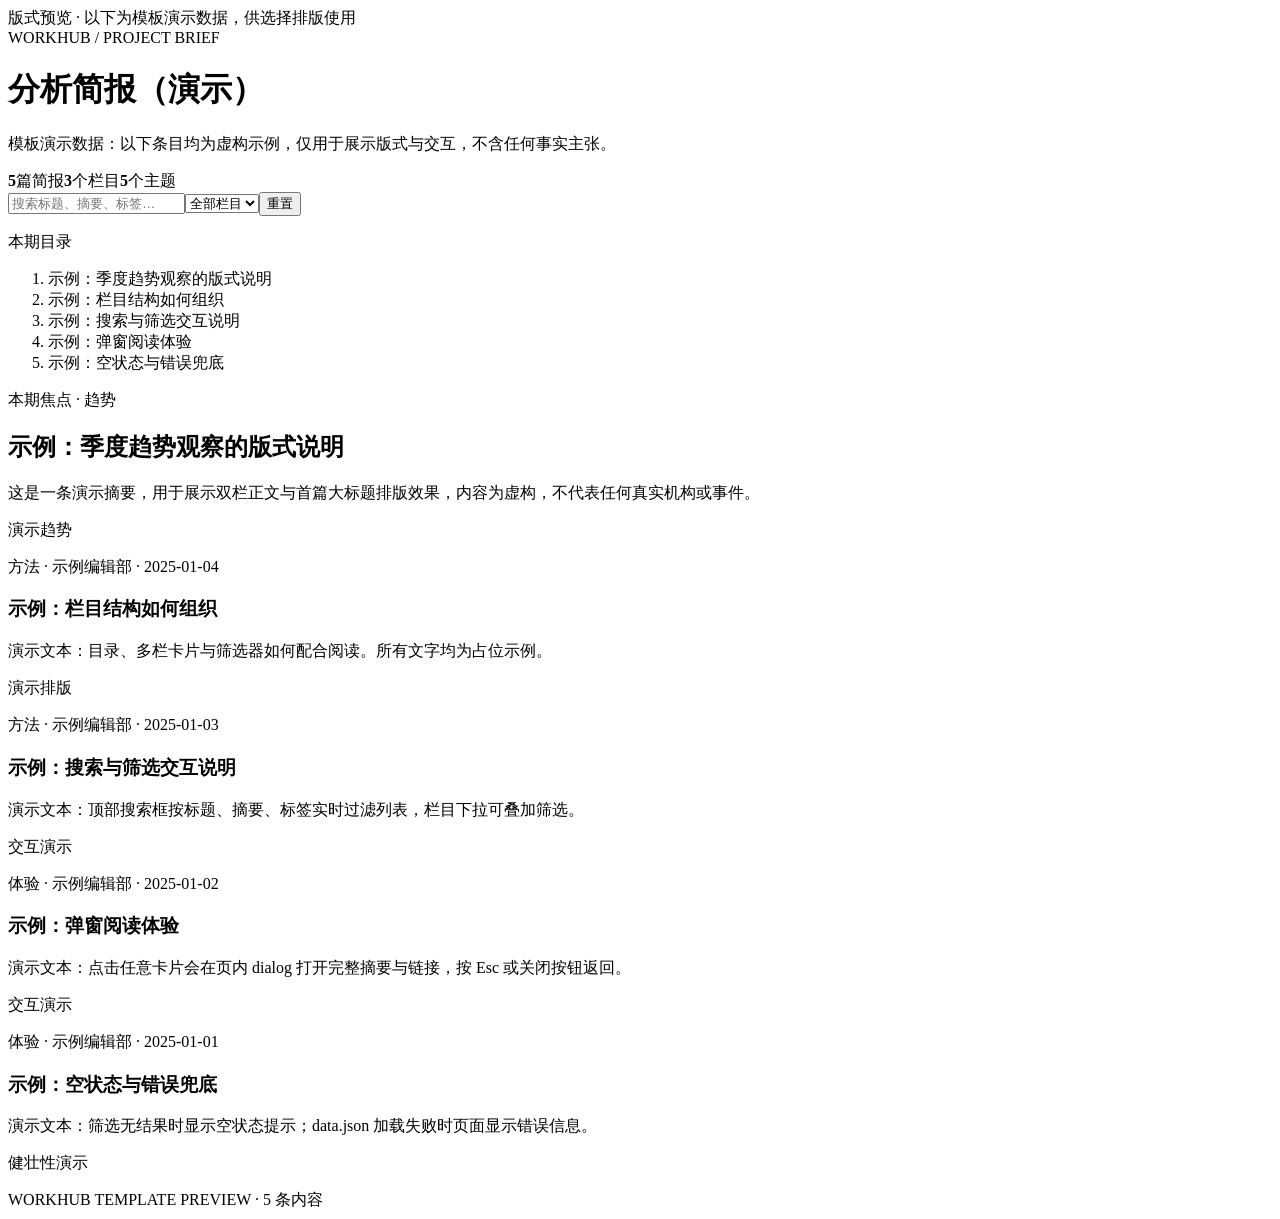
==== templates/brief/index.html @ 239c28c5 "Initial Workhub release" ====
<!doctype html>
<html lang="zh-CN">
<head>
  <meta charset="UTF-8">
  <meta name="viewport" content="width=device-width,initial-scale=1">
  <meta name="color-scheme" content="light">
  <title>分析简报</title>
  <link rel="stylesheet" href="/design-system.css" data-workhub-design>
  <script src="/templates/runtime.js" defer></script>
</head>
<body data-template="brief">
<header class="template-header">
  <div class="template-titleblock"><span class="template-eyebrow">WORKHUB / PROJECT BRIEF</span><h1>分析简报</h1><p id="issue">从关键发现出发，保留证据，明确下一步。</p></div>
</header>
<div id="loading">正在读取内容…</div><div id="error" hidden>内容读取失败，请检查数据文件。</div>
<main id="app" hidden>
  <section id="stats" aria-label="简报统计"></section>
  <div id="toolbar"><input id="q" type="search" placeholder="搜索标题、摘要、标签…" aria-label="搜索内容"><select id="cat" aria-label="按栏目筛选"></select><button id="reset" type="button">重置</button></div>
  <div class="wrap"><nav class="outline" aria-label="简报目录"><p class="outline-title">本期目录</p><ol id="toc"></ol></nav><section><article class="lead" id="lead"></article><div class="grid" id="grid" aria-live="polite"></div><p id="empty" hidden>暂无匹配内容。</p></section></div>
  <footer></footer>
</main>
<dialog id="dlg" aria-labelledby="d-title"><p class="meta" id="d-meta"></p><h2 id="d-title"></h2><p id="d-sum"></p><p id="d-tags"></p><p><a id="d-link" target="_blank" rel="noopener">查看来源 ↗</a></p><button id="close" type="button">关闭</button></dialog>
</body>
</html>
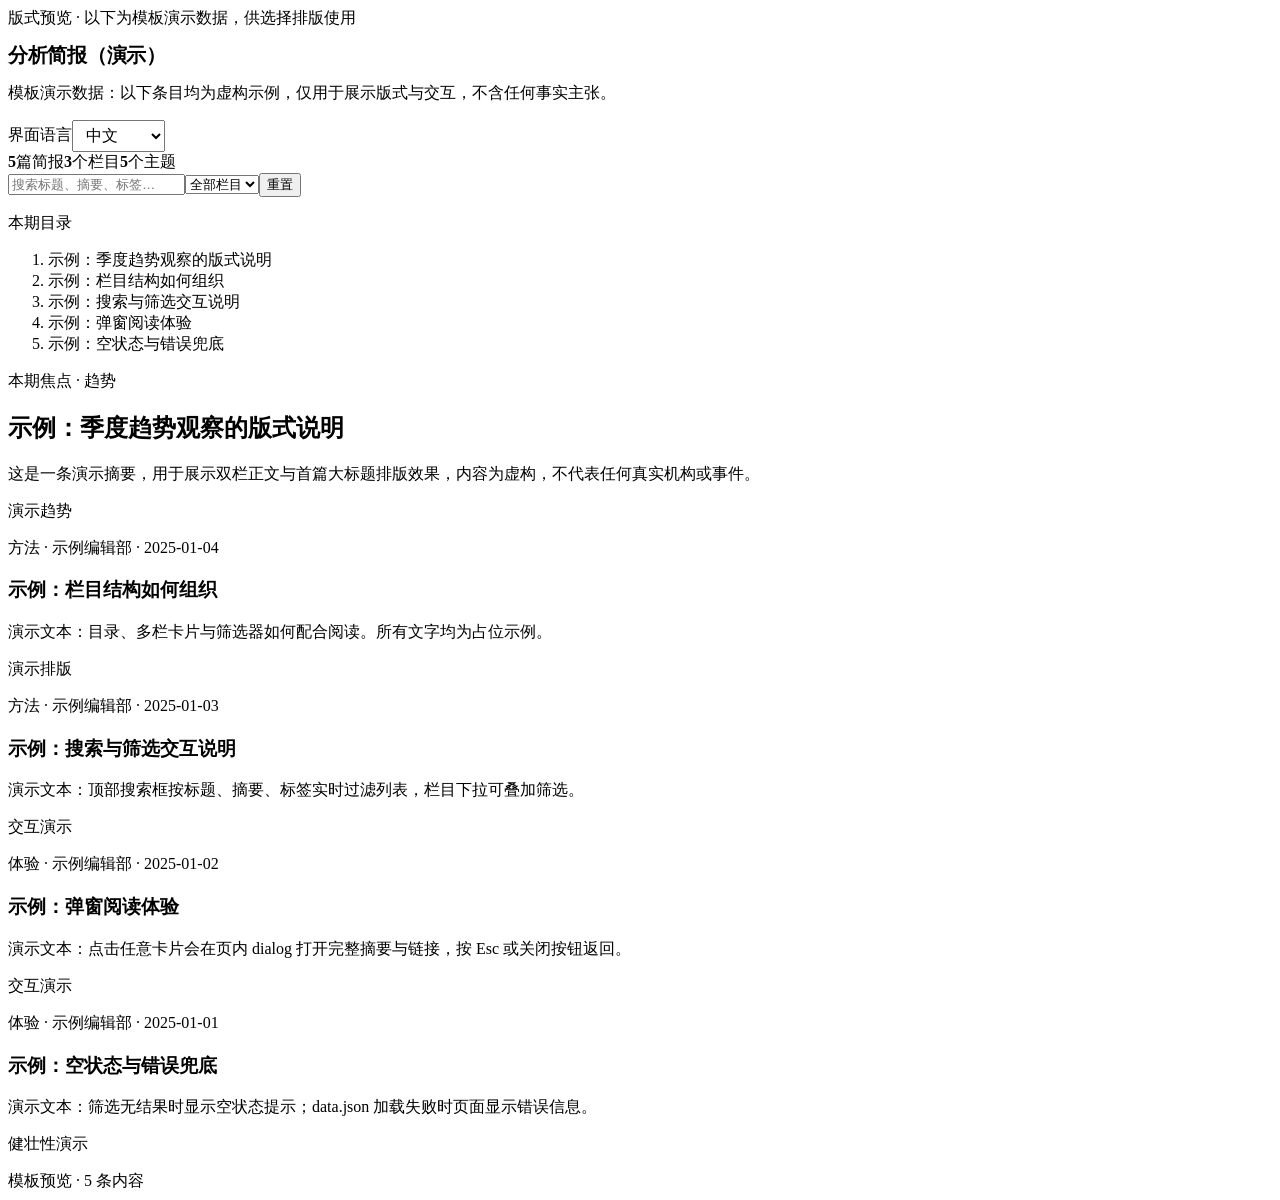
==== commit 09d4c3ad: "Add persistent Chinese and English interfaces and documentation" ====
--- a/templates/brief/index.html
+++ b/templates/brief/index.html
@@ -6,19 +6,21 @@
   <meta name="color-scheme" content="light">
   <title>分析简报</title>
   <link rel="stylesheet" href="/design-system.css" data-workhub-design>
+  <link rel="stylesheet" href="/templates/template-shell.css">
   <script src="/templates/runtime.js" defer></script>
 </head>
 <body data-template="brief">
 <header class="template-header">
-  <div class="template-titleblock"><span class="template-eyebrow">WORKHUB / PROJECT BRIEF</span><h1>分析简报</h1><p id="issue">从关键发现出发，保留证据，明确下一步。</p></div>
+  <div class="template-titleblock"><h1>分析简报</h1><p id="issue">从关键发现出发，保留证据，明确下一步。</p></div>
+  <div class="template-language"><label for="language-select" data-i18n="language">界面语言</label><select id="language-select" aria-label="界面语言" data-i18n-aria="language"><option value="zh-CN">中文</option><option value="en">English</option></select></div>
 </header>
-<div id="loading">正在读取内容…</div><div id="error" hidden>内容读取失败，请检查数据文件。</div>
+<div id="loading" data-i18n="loading">正在读取内容…</div><div id="error" data-i18n="loadError" hidden>内容读取失败，请检查数据文件。</div>
 <main id="app" hidden>
-  <section id="stats" aria-label="简报统计"></section>
-  <div id="toolbar"><input id="q" type="search" placeholder="搜索标题、摘要、标签…" aria-label="搜索内容"><select id="cat" aria-label="按栏目筛选"></select><button id="reset" type="button">重置</button></div>
-  <div class="wrap"><nav class="outline" aria-label="简报目录"><p class="outline-title">本期目录</p><ol id="toc"></ol></nav><section><article class="lead" id="lead"></article><div class="grid" id="grid" aria-live="polite"></div><p id="empty" hidden>暂无匹配内容。</p></section></div>
+  <section id="stats" aria-label="简报统计" data-i18n-aria="briefStats"></section>
+  <div id="toolbar"><input id="q" type="search" data-i18n-placeholder="placeholder" data-i18n-aria="searchContent" placeholder="搜索标题、摘要、标签…" aria-label="搜索内容"><select id="cat" aria-label="按栏目筛选" data-i18n-aria="filterColumn"></select><button id="reset" type="button" data-i18n="reset">重置</button></div>
+  <div class="wrap"><nav class="outline" aria-label="简报目录" data-i18n-aria="outline"><p class="outline-title" data-i18n="outline">本期目录</p><ol id="toc"></ol></nav><section><article class="lead" id="lead"></article><div class="grid" id="grid" aria-live="polite"></div><p id="empty" data-i18n="emptyMatch" hidden>暂无匹配内容。</p></section></div>
   <footer></footer>
 </main>
-<dialog id="dlg" aria-labelledby="d-title"><p class="meta" id="d-meta"></p><h2 id="d-title"></h2><p id="d-sum"></p><p id="d-tags"></p><p><a id="d-link" target="_blank" rel="noopener">查看来源 ↗</a></p><button id="close" type="button">关闭</button></dialog>
+<dialog id="dlg" aria-labelledby="d-title"><p class="meta" id="d-meta"></p><h2 id="d-title"></h2><p id="d-sum"></p><p id="d-tags"></p><p><a id="d-link" data-i18n="sourceLink" target="_blank" rel="noopener">查看来源 ↗</a></p><button id="close" type="button" data-i18n="close">关闭</button></dialog>
 </body>
 </html>
--- a/templates/template-shell.css
+++ b/templates/template-shell.css
@@ -0,0 +1,34 @@
+/* Compact layout shell. All visual values come from the shared design system. */
+body[data-template] .template-header {
+  padding-top: var(--wh-space-4);
+  padding-bottom: var(--wh-space-4);
+  gap: var(--wh-space-4);
+}
+body[data-template] .template-header h1 {
+  font-size: 20px;
+  letter-spacing: -.3px;
+}
+body[data-template] .template-header p {
+  margin-top: var(--wh-space-2);
+  font-size: var(--wh-text-xs);
+}
+body[data-template] .template-titleblock {flex: 1 1 240px;}
+body[data-template] .template-language {
+  display: flex;
+  gap: var(--wh-space-2);
+  align-items: center;
+  color: var(--wh-muted);
+  font-size: var(--wh-text-xs);
+}
+body[data-template] .template-language label {white-space: nowrap;}
+body[data-template] .template-language select {
+  min-height: 32px;
+  padding: 4px 9px;
+  font-size: var(--wh-text-xs);
+}
+body[data-template] .template-language select:focus-visible {outline-offset: 2px;}
+@media(max-width:560px) {
+  body[data-template] .template-header {gap: var(--wh-space-3);}
+  body[data-template] .template-titleblock {flex-basis:100%;}
+  body[data-template] .template-language {margin-left:auto;}
+}
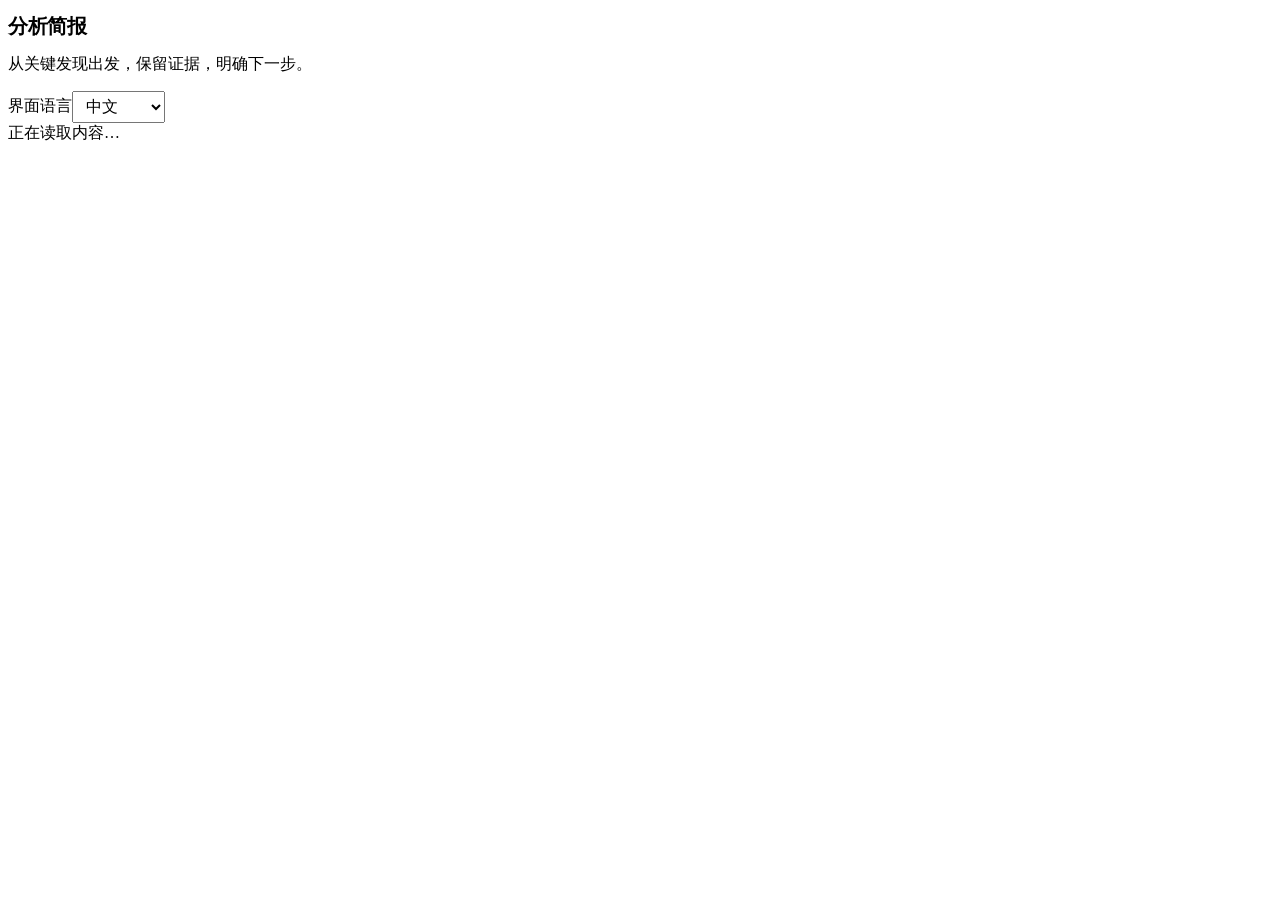
==== commit ca7464d0: "Add Codex light and dark appearance with pinned light articles" ====
--- a/templates/brief/index.html
+++ b/templates/brief/index.html
@@ -4,6 +4,7 @@
   <meta charset="UTF-8">
   <meta name="viewport" content="width=device-width,initial-scale=1">
   <meta name="color-scheme" content="light">
+  <script src="/theme.js"></script>
   <title>分析简报</title>
   <link rel="stylesheet" href="/design-system.css" data-workhub-design>
   <link rel="stylesheet" href="/templates/template-shell.css">
